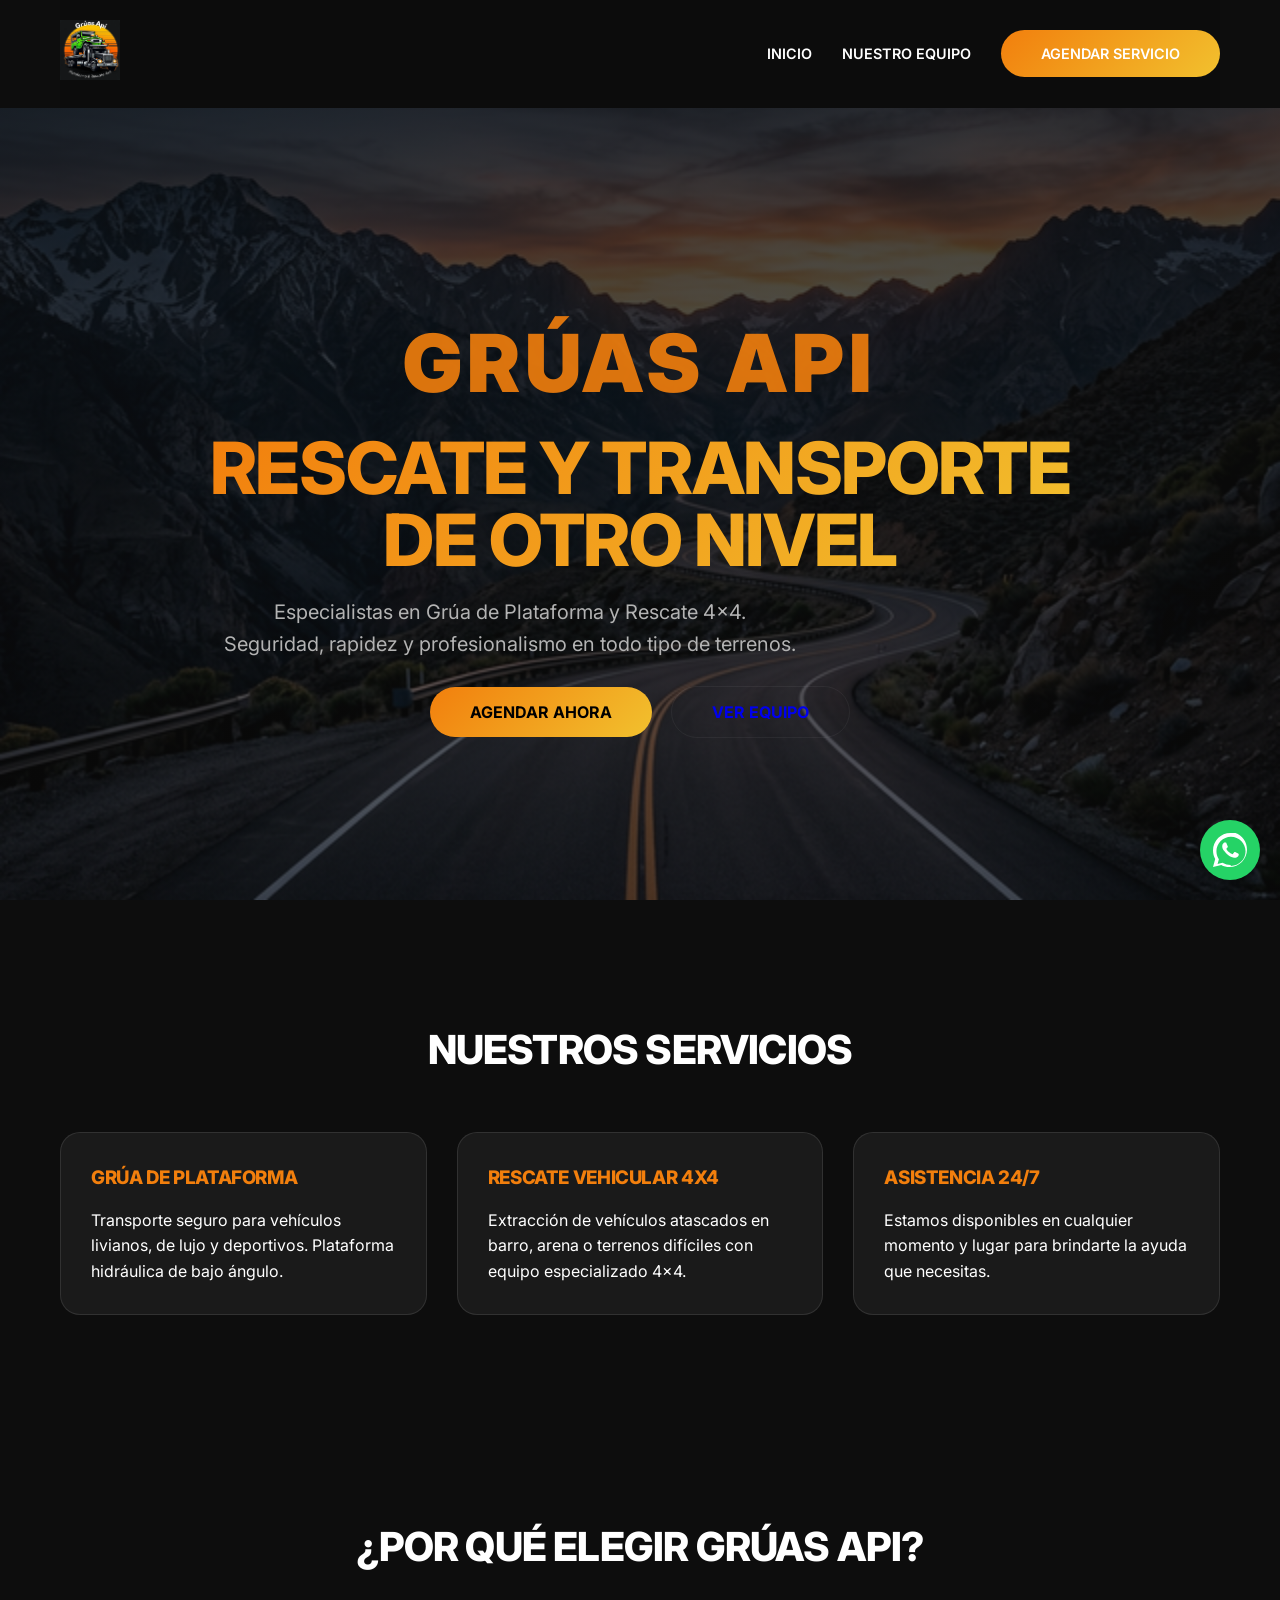
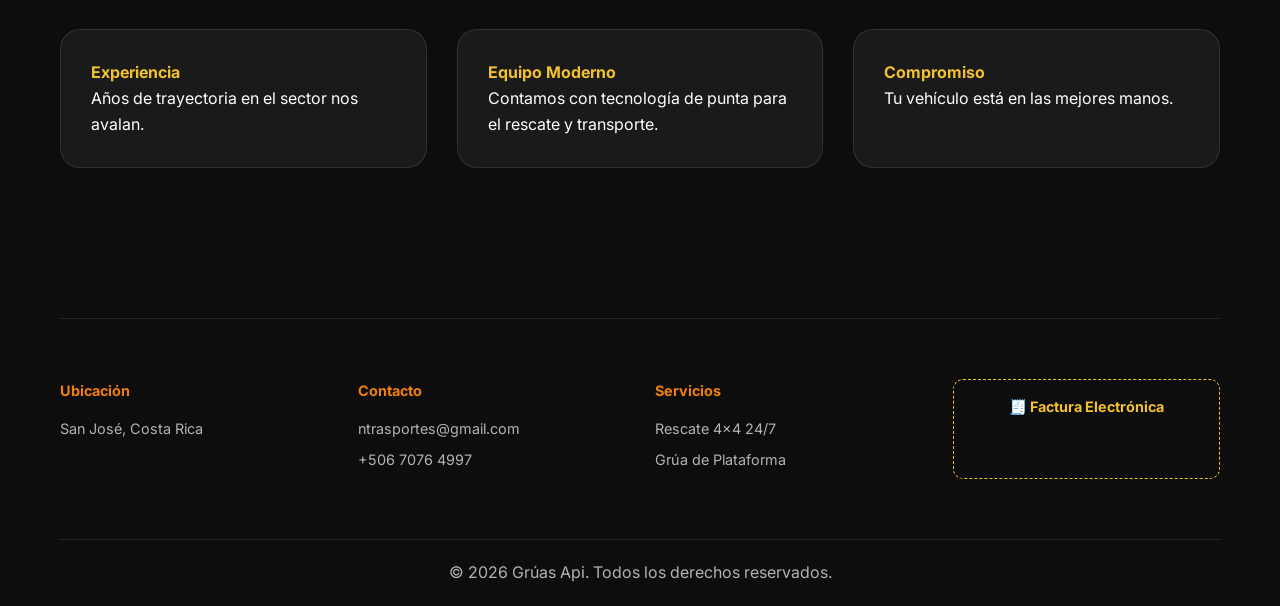
==== index.html @ 71ba909e "Initial commit" ====
<!doctype html>
<html lang="es">
  <head>
    <meta charset="UTF-8" />
    <meta name="viewport" content="width=device-width, initial-scale=1.0" />
    <title>Grúas Api | Rescate 4x4 y Remolque de Plataforma</title>
    <link rel="stylesheet" href="style.css" />
    <link
      href="https://fonts.googleapis.com/css2?family=Inter:wght@400;600;800&display=swap"
      rel="stylesheet"
    />
  </head>
  <body>
    <header>
      <div class="container">
        <nav>
          <div class="logo">
            <img src="Imagenes. API Grúas/Grúas Api.png" alt="Grúas Api Logo" />
          </div>
          <ul class="nav-links">
            <li><a href="index.html">Inicio</a></li>
            <li><a href="equipo.html">Nuestro Equipo</a></li>
            <li>
              <a href="agendar.html" class="btn btn-primary"
                >Agendar Servicio</a
              >
            </li>
          </ul>
        </nav>
      </div>
    </header>

    <main>
      <section class="hero">
        <div class="container">
          <h2 style="color: var(--accent-orange); font-size: 5rem; font-weight: 900; text-transform: uppercase; letter-spacing: 5px; margin-bottom: 5px; opacity: 0.9;">Grúas Api</h2>
          <h1 class="gradient-text">
            Rescate y Transporte <br />de Otro Nivel
          </h1>
          <p>
            Especialistas en Grúa de Plataforma y Rescate 4x4. <br />Seguridad,
            rapidez y profesionalismo en todo tipo de terrenos.
          </p>
          <div class="hero-btns">
            <a href="agendar.html" class="btn btn-primary">Agendar Ahora</a>
            <a
              href="equipo.html"
              class="btn"
              style="border: 1px solid var(--glass); margin-left: 15px"
              >Ver Equipo</a
            >
          </div>
        </div>
      </section>

      <section id="servicios">
        <div class="container">
          <h2 class="section-title">Nuestros Servicios</h2>
          <div class="grid">
            <div class="card">
              <h3>Grúa de Plataforma</h3>
              <p>
                Transporte seguro para vehículos livianos, de lujo y deportivos.
                Plataforma hidráulica de bajo ángulo.
              </p>
            </div>
            <div class="card">
              <h3>Rescate Vehicular 4x4</h3>
              <p>
                Extracción de vehículos atascados en barro, arena o terrenos
                difíciles con equipo especializado 4x4.
              </p>
            </div>
            <div class="card">
              <h3>Asistencia 24/7</h3>
              <p>
                Estamos disponibles en cualquier momento y lugar para brindarte
                la ayuda que necesitas.
              </p>
            </div>
          </div>
        </div>
      </section>

      <section id="porque-nosotros">
        <div class="container">
          <h2 class="section-title">¿Por qué elegir Grúas Api?</h2>
          <div class="grid">
            <div class="card">
              <h4 style="color: var(--accent-yellow)">Experiencia</h4>
              <p>Años de trayectoria en el sector nos avalan.</p>
            </div>
            <div class="card">
              <h4 style="color: var(--accent-yellow)">Equipo Moderno</h4>
              <p>
                Contamos con tecnología de punta para el rescate y transporte.
              </p>
            </div>
            <div class="card">
              <h4 style="color: var(--accent-yellow)">Compromiso</h4>
              <p>Tu vehículo está en las mejores manos.</p>
            </div>
          </div>
        </div>
      </section>
    </main>

    <footer>
      <div class="container">
        <div class="footer-contact">
          <div class="footer-info">
            <h4>Ubicación</h4>
            <p>San José, Costa Rica</p>
          </div>
          <div class="footer-info">
            <h4>Contacto</h4>
            <a href="mailto:ntrasportes@gmail.com">ntrasportes@gmail.com</a>
            <a href="https://wa.me/50670764997">+506 7076 4997</a>
          </div>
          <div class="footer-info">
            <h4>Servicios</h4>
            <p>Rescate 4x4 24/7</p>
            <p>Grúa de Plataforma</p>
          </div>
          <div class="footer-info" style="border: 1px dashed var(--accent-yellow); padding: 15px; border-radius: 10px; text-align: center;">
            <p style="color: var(--accent-yellow); font-weight: 700; margin: 0;">🧾 Factura Electrónica</p>
          </div>
        </div>
        <div style="text-align: center; color: var(--text-secondary); padding: 20px 0; border-top: 1px solid var(--glass-border);">
          <p>&copy; 2026 Grúas Api. Todos los derechos reservados.</p>
        </div>
      </div>
    </footer>

    <!-- Floating WhatsApp -->
    <a href="https://wa.me/50670764997" class="whatsapp-float" target="_blank">
      <svg viewBox="0 0 32 32" class="whatsapp-icon" fill="currentColor">
        <path d="M16 0c-8.837 0-16 7.163-16 16 0 2.825 0.733 5.476 2.016 7.787l-2.016 7.356 7.531-1.976c2.251 1.201 4.821 1.889 7.548 1.889 8.837 0 16-7.163 16-16s-7.163-16-16-16zM16 29.32c-2.483 0-4.819-0.655-6.837-1.802l-0.489-0.281-4.484 1.176 1.2-4.381-0.309-0.491c-1.231-1.956-1.944-4.275-1.944-6.757 0-7.345 5.975-13.32 13.32-13.32s13.32 5.975 13.32 13.32c0 7.345-5.975 13.32-13.32 13.32zM22.78 18.682c-0.371-0.185-2.193-1.082-2.535-1.206-0.341-0.124-0.59-0.185-0.838 0.185s-0.963 1.206-1.18 1.455c-0.217 0.248-0.434 0.279-0.806 0.093-0.371-0.185-1.569-0.579-2.986-1.844-1.103-0.983-1.847-2.198-2.063-2.57-0.217-0.372-0.023-0.572 0.162-0.756 0.167-0.165 0.371-0.434 0.557-0.651 0.186-0.217 0.248-0.372 0.372-0.62 0.124-0.248 0.062-0.465-0.031-0.651-0.093-0.185-0.838-2.016-1.149-2.768-0.302-0.732-0.611-0.633-0.838-0.645-0.217-0.011-0.465-0.013-0.713-0.013s-0.651 0.093-0.992 0.465c-0.341 0.372-1.302 1.272-1.302 3.102s1.334 3.6 1.519 3.849c0.185 0.248 2.625 4.009 6.357 5.613 0.888 0.382 1.581 0.61 2.122 0.781 0.891 0.283 1.703 0.243 2.345 0.147 0.715-0.107 2.193-0.898 2.503-1.767 0.311-0.868 0.311-1.612 0.217-1.767-0.093-0.155-0.341-0.248-0.713-0.434z"></path>
      </svg>
    </a>
  </body>
</html>
---- style.css ----
:root {
  --bg-color: #0d0d0d;
  --card-bg: #1a1a1a;
  --accent-orange: #f27f0d;
  --accent-yellow: #f2c12e;
  --text-primary: #ffffff;
  --text-secondary: #b3b3b3;
  --glass: rgba(255, 255, 255, 0.05);
  --glass-border: rgba(255, 255, 255, 0.1);
  --transition: all 0.3s ease;
}

* {
  margin: 0;
  padding: 0;
  box-sizing: border-box;
}

body {
  background-color: var(--bg-color);
  color: var(--text-primary);
  font-family:
    "Inter",
    -apple-system,
    sans-serif;
  line-height: 1.6;
  overflow-x: hidden;
}

/* Typography */
h1,
h2,
h3 {
  font-weight: 800;
  text-transform: uppercase;
  letter-spacing: -0.02em;
}

.gradient-text {
  background: linear-gradient(
    135deg,
    var(--accent-orange),
    var(--accent-yellow)
  );
  -webkit-background-clip: text;
  background-clip: text;
  -webkit-text-fill-color: transparent;
}

/* Layout */
.container {
  max-width: 1200px;
  margin: 0 auto;
  padding: 0 20px;
}

/* Navigation */
nav {
  display: flex;
  justify-content: space-between;
  align-items: center;
  padding: 20px 0;
  position: sticky;
  top: 0;
  z-index: 100;
  background: rgba(13, 13, 13, 0.8);
  backdrop-filter: blur(10px);
}

.logo img {
  height: 60px;
}

.nav-links {
  display: flex;
  gap: 30px;
  list-style: none;
}

.nav-links a {
  color: var(--text-primary);
  text-decoration: none;
  font-weight: 600;
  font-size: 0.9rem;
  text-transform: uppercase;
  transition: var(--transition);
}

.nav-links a:hover {
  color: var(--accent-orange);
}

/* Hero Section */
.hero {
  height: 90vh;
  display: flex;
  flex-direction: column;
  justify-content: center;
  align-items: center;
  text-align: center;
  background: 
    linear-gradient(rgba(13, 13, 13, 0.8), rgba(13, 13, 13, 0.6)),
    url('assets/hero-bg.png');
  background-size: cover;
  background-position: center;
  background-attachment: fixed;
}

.hero h1 {
  font-size: 4.5rem;
  margin-bottom: 20px;
  line-height: 1;
}

.hero p {
  font-size: 1.25rem;
  color: var(--text-secondary);
  max-width: 600px;
  margin-bottom: 40px;
}

.btn {
  padding: 15px 40px;
  border-radius: 50px;
  font-weight: 700;
  text-transform: uppercase;
  text-decoration: none;
  transition: var(--transition);
  border: none;
  cursor: pointer;
}

.btn-primary {
  background: linear-gradient(
    135deg,
    var(--accent-orange),
    var(--accent-yellow)
  );
  color: #000;
}

.btn-primary:hover {
  transform: scale(1.05);
  box-shadow: 0 0 20px rgba(242, 127, 13, 0.4);
}

/* Sections */
section {
  padding: 100px 0;
}

.section-title {
  font-size: 2.5rem;
  margin-bottom: 50px;
  text-align: center;
}

/* Cards */
.grid {
  display: grid;
  grid-template-columns: repeat(auto-fit, minmax(300px, 1fr));
  gap: 30px;
}

.card {
  background: var(--card-bg);
  border: 1px solid var(--glass-border);
  border-radius: 20px;
  padding: 30px;
  transition: var(--transition);
}

.card:hover {
  border-color: var(--accent-orange);
  transform: translateY(-10px);
}

.card h3 {
  margin-bottom: 15px;
  color: var(--accent-orange);
}

/* Forms */
.form-container {
  max-width: 600px;
  margin: 0 auto;
  background: var(--card-bg);
  padding: 40px;
  border-radius: 20px;
  border: 1px solid var(--glass-border);
}

.form-group {
  margin-bottom: 20px;
}

.form-group label {
  display: block;
  margin-bottom: 8px;
  color: var(--text-secondary);
}

input,
select {
  width: 100%;
  padding: 15px;
  background: var(--bg-color);
  border: 1px solid var(--glass-border);
  border-radius: 10px;
  color: #fff;
  font-family: inherit;
}

input:focus,
select:focus {
  outline: none;
  border-color: var(--accent-orange);
}

/* Responsive */
@media (max-width: 768px) {
  .hero h1 {
    font-size: 2.5rem;
  }
  .nav-links {
    display: none;
  }
}

/* Floating WhatsApp Button */
.whatsapp-float {
  position: fixed;
  bottom: 20px;
  right: 20px;
  background-color: #25d366;
  color: #fff;
  width: 60px;
  height: 60px;
  border-radius: 50%;
  display: flex;
  justify-content: center;
  align-items: center;
  font-size: 30px;
  box-shadow: 0 4px 10px rgba(0, 0, 0, 0.3);
  z-index: 1000;
  text-decoration: none;
  transition: transform 0.3s ease;
}

.whatsapp-float:hover {
  transform: scale(1.1);
}

.whatsapp-icon {
  width: 35px;
  height: 35px;
}

/* Enhanced Footer */
.footer-contact {
  display: grid;
  grid-template-columns: repeat(auto-fit, minmax(200px, 1fr));
  gap: 30px;
  padding: 60px 0;
  border-top: 1px solid var(--glass-border);
  margin-top: 50px;
}

.footer-info h4 {
  color: var(--accent-orange);
  margin-bottom: 15px;
  font-size: 0.9rem;
}

.footer-info p, .footer-info a {
  color: var(--text-secondary);
  text-decoration: none;
  font-size: 0.9rem;
  margin-bottom: 8px;
  display: block;
}

.footer-info a:hover {
  color: var(--accent-orange);
}
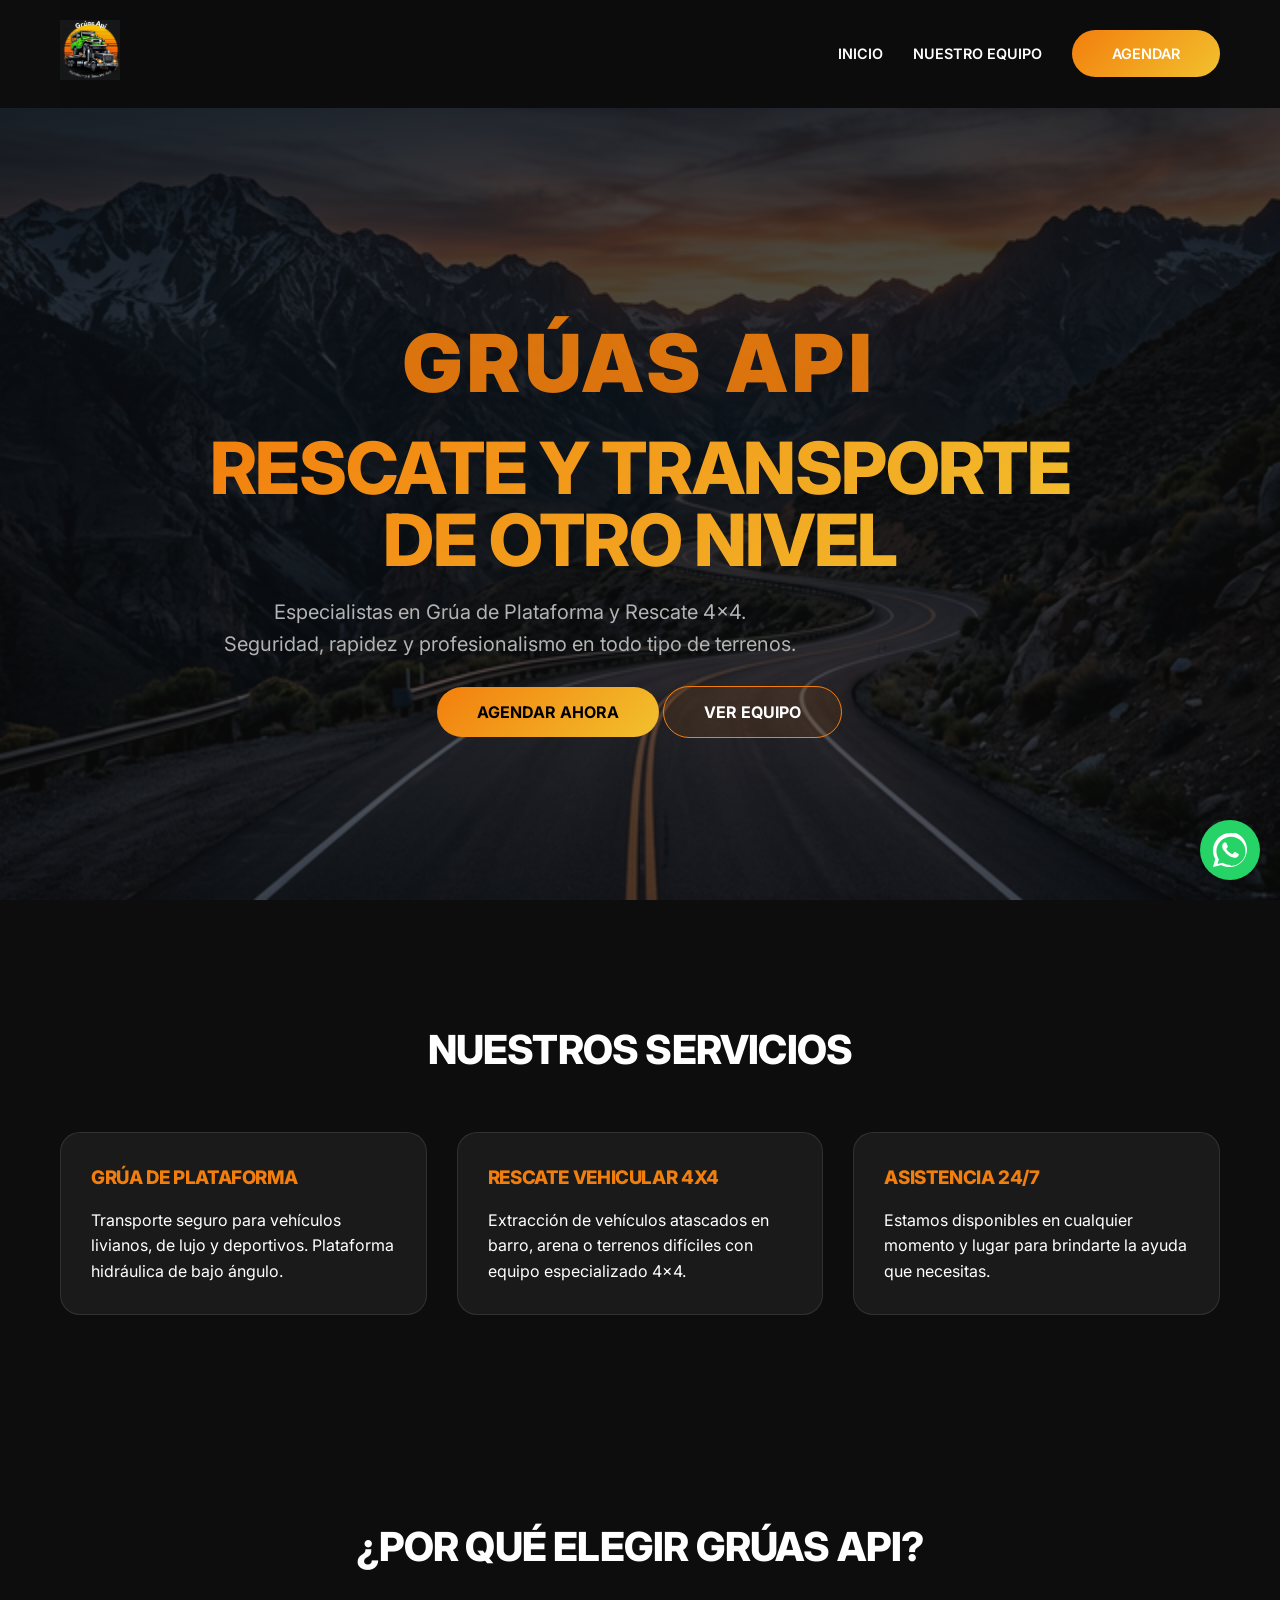
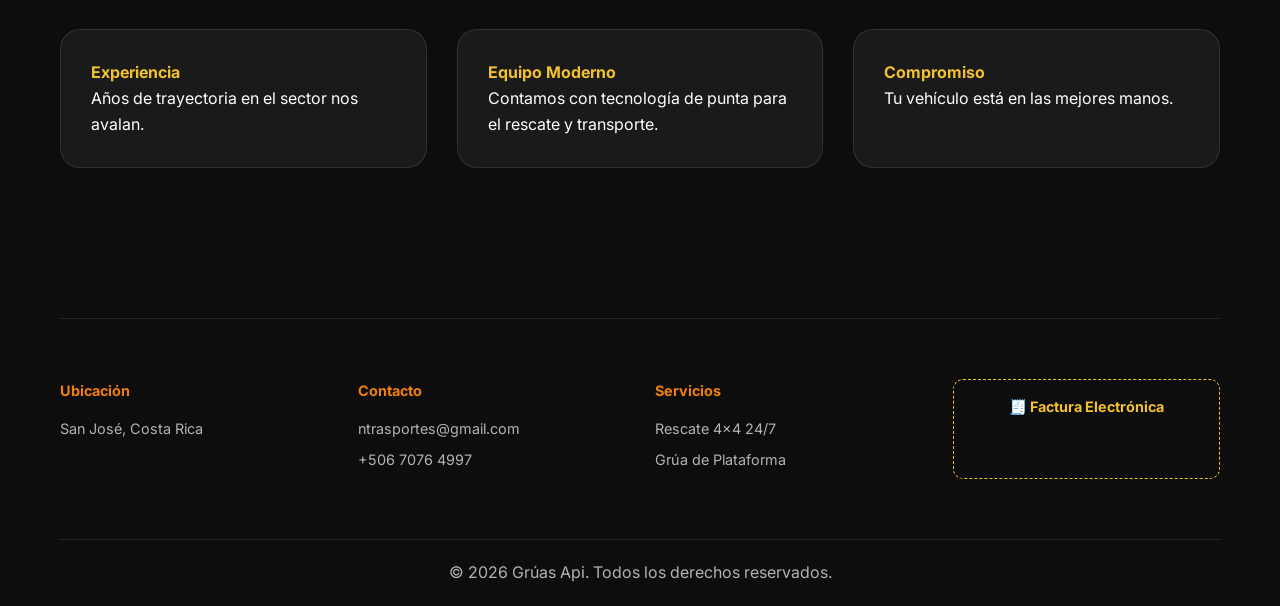
==== commit 3a1ba910: "Mejoras de navegación móvil y botones profesionales" ====
--- a/index.html
+++ b/index.html
@@ -17,15 +17,18 @@
           <div class="logo">
             <img src="Imagenes. API Grúas/Grúas Api.png" alt="Grúas Api Logo" />
           </div>
-          <ul class="nav-links">
+          <ul class="nav-links" id="navLinks">
             <li><a href="index.html">Inicio</a></li>
             <li><a href="equipo.html">Nuestro Equipo</a></li>
             <li>
               <a href="agendar.html" class="btn btn-primary"
-                >Agendar Servicio</a
+                >Agendar</a
               >
             </li>
           </ul>
+          <div class="menu-toggle" id="menuToggle">
+            &#9776;
+          </div>
         </nav>
       </div>
     </header>
@@ -45,8 +48,7 @@
             <a href="agendar.html" class="btn btn-primary">Agendar Ahora</a>
             <a
               href="equipo.html"
-              class="btn"
-              style="border: 1px solid var(--glass); margin-left: 15px"
+              class="btn btn-secondary"
               >Ver Equipo</a
             >
           </div>
@@ -138,5 +140,6 @@
         <path d="M16 0c-8.837 0-16 7.163-16 16 0 2.825 0.733 5.476 2.016 7.787l-2.016 7.356 7.531-1.976c2.251 1.201 4.821 1.889 7.548 1.889 8.837 0 16-7.163 16-16s-7.163-16-16-16zM16 29.32c-2.483 0-4.819-0.655-6.837-1.802l-0.489-0.281-4.484 1.176 1.2-4.381-0.309-0.491c-1.231-1.956-1.944-4.275-1.944-6.757 0-7.345 5.975-13.32 13.32-13.32s13.32 5.975 13.32 13.32c0 7.345-5.975 13.32-13.32 13.32zM22.78 18.682c-0.371-0.185-2.193-1.082-2.535-1.206-0.341-0.124-0.59-0.185-0.838 0.185s-0.963 1.206-1.18 1.455c-0.217 0.248-0.434 0.279-0.806 0.093-0.371-0.185-1.569-0.579-2.986-1.844-1.103-0.983-1.847-2.198-2.063-2.57-0.217-0.372-0.023-0.572 0.162-0.756 0.167-0.165 0.371-0.434 0.557-0.651 0.186-0.217 0.248-0.372 0.372-0.62 0.124-0.248 0.062-0.465-0.031-0.651-0.093-0.185-0.838-2.016-1.149-2.768-0.302-0.732-0.611-0.633-0.838-0.645-0.217-0.011-0.465-0.013-0.713-0.013s-0.651 0.093-0.992 0.465c-0.341 0.372-1.302 1.272-1.302 3.102s1.334 3.6 1.519 3.849c0.185 0.248 2.625 4.009 6.357 5.613 0.888 0.382 1.581 0.61 2.122 0.781 0.891 0.283 1.703 0.243 2.345 0.147 0.715-0.107 2.193-0.898 2.503-1.767 0.311-0.868 0.311-1.612 0.217-1.767-0.093-0.155-0.341-0.248-0.713-0.434z"></path>
       </svg>
     </a>
+    <script src="script.js"></script>
   </body>
 </html>
--- a/style.css
+++ b/style.css
@@ -219,12 +219,92 @@
 
 /* Responsive */
 @media (max-width: 768px) {
+  .menu-toggle {
+    display: block;
+    cursor: pointer;
+    font-size: 1.5rem;
+    color: var(--text-primary);
+    z-index: 101;
+  }
+
+  .nav-links {
+    position: fixed;
+    top: 0;
+    right: -100%;
+    height: 100vh;
+    width: 70%;
+    background: var(--card-bg);
+    flex-direction: column;
+    justify-content: center;
+    align-items: center;
+    transition: 0.4s ease;
+    box-shadow: -10px 0 30px rgba(0, 0, 0, 0.5);
+    z-index: 100;
+  }
+
+  .nav-links.active {
+    right: 0;
+  }
+
+  .nav-links li {
+    margin: 20px 0;
+  }
+
+  .nav-links a {
+    font-size: 1.2rem;
+  }
+
+  .nav-links .btn {
+    padding: 10px 30px;
+    width: auto;
+  }
+
   .hero h1 {
-    font-size: 2.5rem;
-  }
-  .nav-links {
-    display: none;
-  }
+    font-size: 2.8rem;
+  }
+
+  .hero h2 {
+    font-size: 3rem !important;
+  }
+
+  .hero p {
+    font-size: 1.1rem;
+    padding: 0 10px;
+  }
+
+  .hero-btns {
+    display: flex;
+    flex-direction: column;
+    gap: 15px;
+    width: 100%;
+    max-width: 300px;
+  }
+
+  .hero-btns .btn {
+    margin-left: 0 !important;
+    width: 100%;
+    padding: 18px 20px;
+  }
+
+  .section-title {
+    font-size: 2rem;
+  }
+}
+
+.menu-toggle {
+  display: none;
+}
+
+.btn-secondary {
+  border: 1px solid var(--accent-orange);
+  color: #fff;
+  background: rgba(242, 127, 13, 0.1);
+  backdrop-filter: blur(5px);
+}
+
+.btn-secondary:hover {
+  background: var(--accent-orange);
+  color: #000;
 }
 
 /* Floating WhatsApp Button */
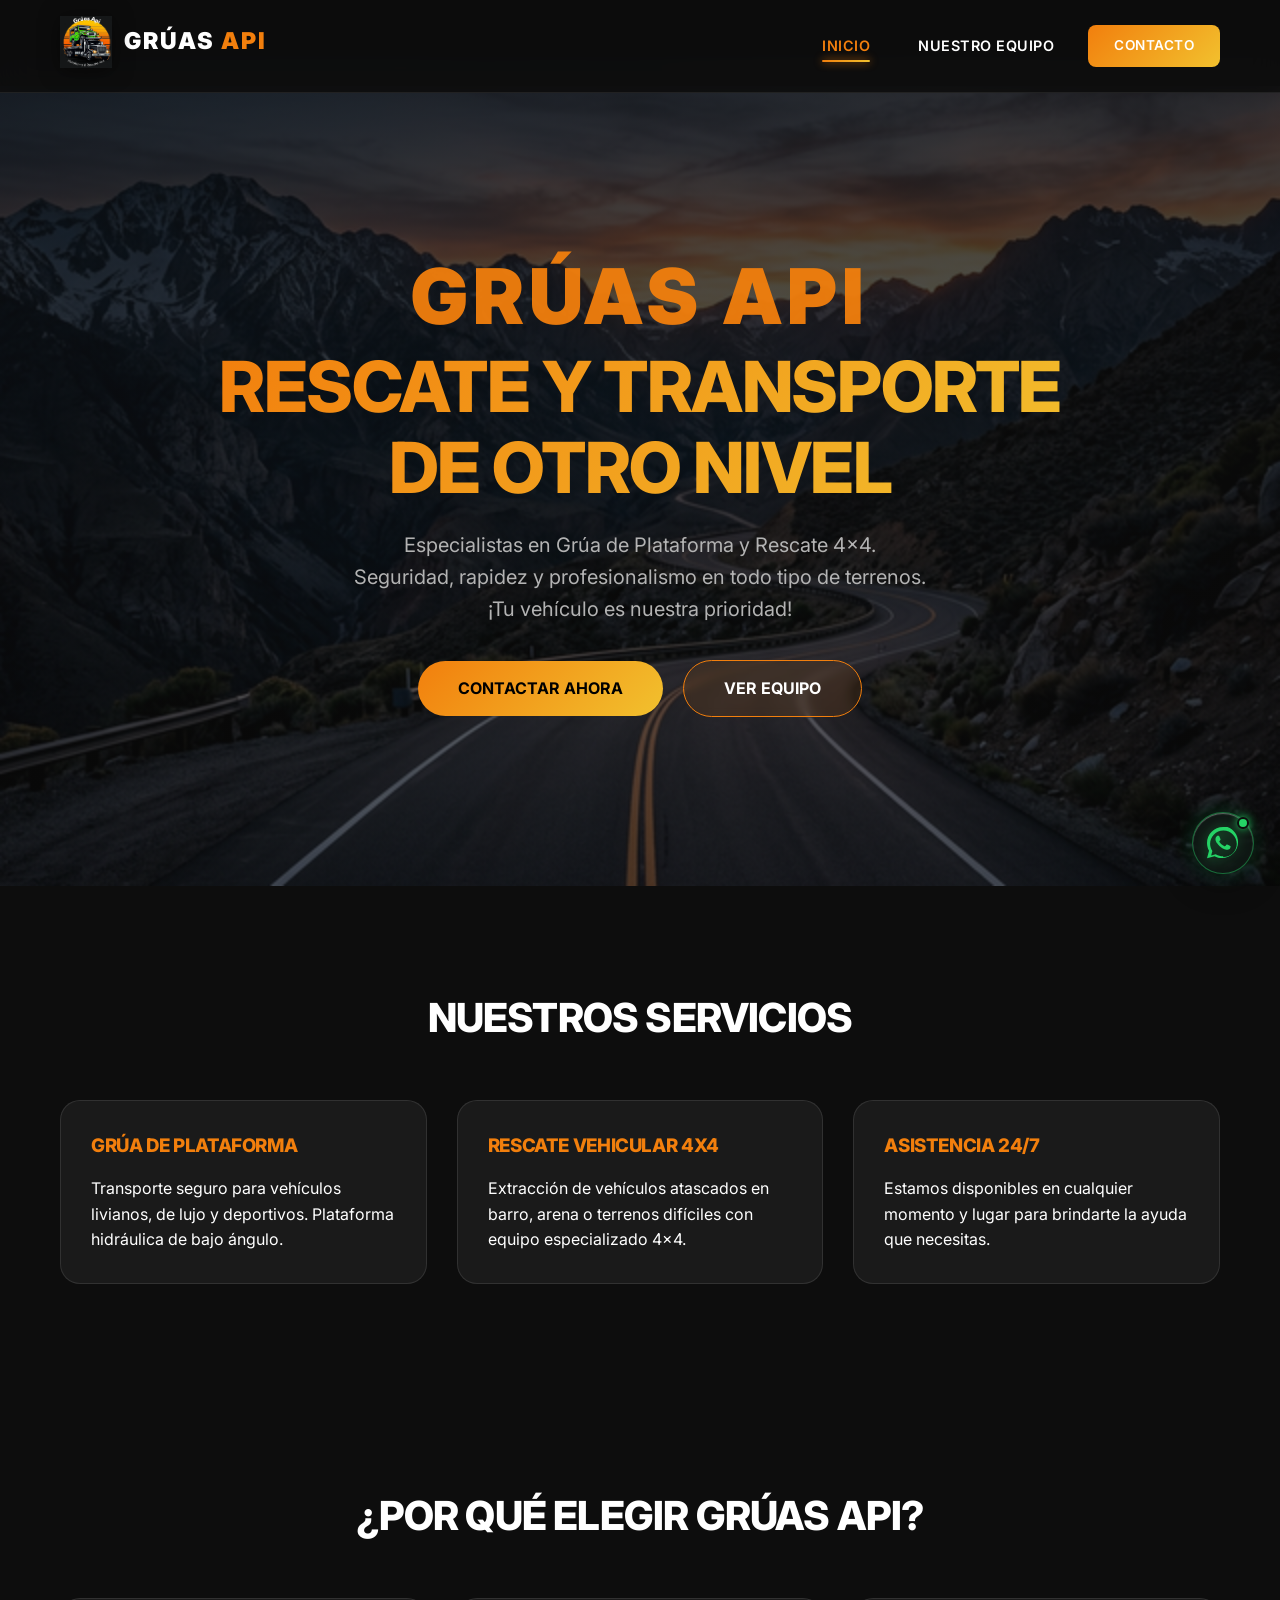
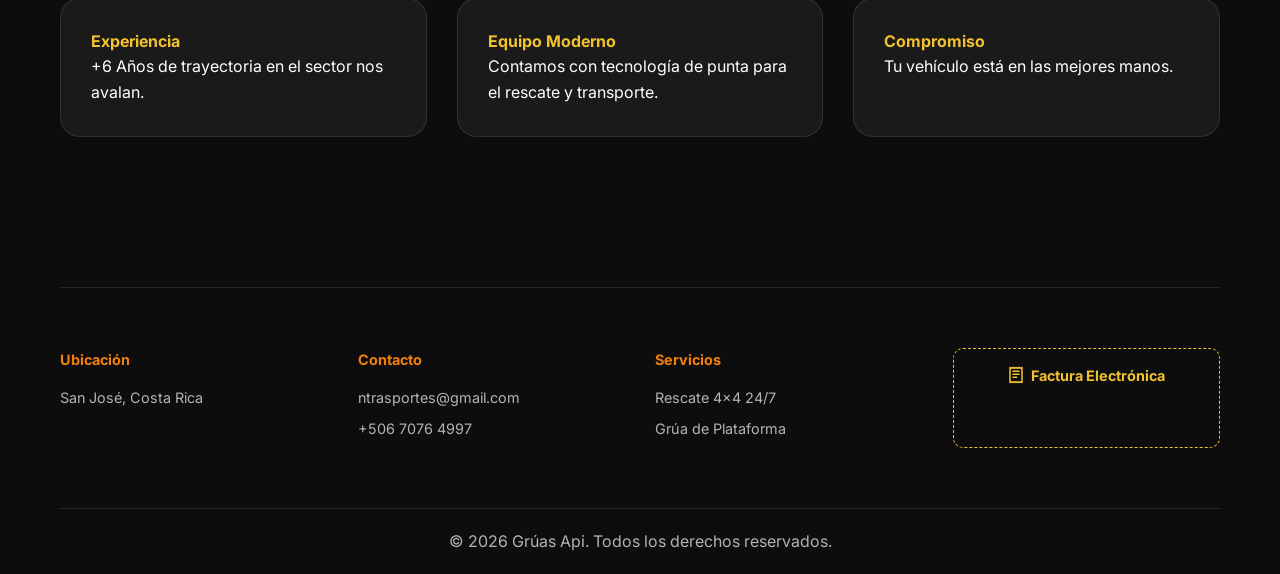
==== commit 3b209d9a: "feat: navbar fija al hacer scroll con branding Gruas Api, nuevo diseno de contacto directo, boton wh" ====
--- a/index.html
+++ b/index.html
@@ -1,145 +1,227 @@
 <!doctype html>
 <html lang="es">
-  <head>
-    <meta charset="UTF-8" />
-    <meta name="viewport" content="width=device-width, initial-scale=1.0" />
-    <title>Grúas Api | Rescate 4x4 y Remolque de Plataforma</title>
-    <link rel="stylesheet" href="style.css" />
-    <link
-      href="https://fonts.googleapis.com/css2?family=Inter:wght@400;600;800&display=swap"
-      rel="stylesheet"
-    />
-  </head>
-  <body>
-    <header>
+
+<head>
+  <meta charset="UTF-8" />
+  <meta name="viewport" content="width=device-width, initial-scale=1.0" />
+  <title>Grúas Api | Rescate 4x4 y Remolque de Plataforma</title>
+  
+  <!-- Icono (Favicon) -->
+  <link rel="icon" type="image/png" href="Imagenes. API Grúas/tow-truck.png" />
+  
+  <!-- Meta Etiquetas Optimadas para SEO -->
+  <meta name="description" content="Servicio de grúas 24/7 en San José, Costa Rica. Especialistas en rescate vehicular 4x4 y transporte en grúa de plataforma. Asistencia rápida y profesional." />
+  <meta name="keywords" content="Grúas Api, Rescate 4x4, Remolque de Plataforma, San José, Costa Rica, Grúa 24 horas, Remolque de carros, Asistencia vial Costa Rica, Factura electrónica" />
+  <meta name="author" content="Grúas Api" />
+  <meta name="robots" content="index, follow" />
+  <meta name="geo.region" content="CR-SJ" />
+  <meta name="geo.placename" content="San José, Costa Rica" />
+  <link rel="canonical" href="https://gruasapi.com/" />
+  
+  <!-- Open Graph / Facebook -->
+  <meta property="og:type" content="website" />
+  <meta property="og:title" content="Grúas Api | Rescate 4x4 y Remolque de Plataforma en Costa Rica" />
+  <meta property="og:description" content="Servicio de grúas 24/7 en Costa Rica. Rescate vehicular en cualquier terreno y grúa de plataforma de alta seguridad." />
+  <meta property="og:image" content="https://gruasapi.com/Imagenes. API Grúas/Grúas Api.png" />
+  <meta property="og:url" content="https://gruasapi.com/" />
+  <meta property="og:locale" content="es_CR" />
+  <meta property="og:site_name" content="Grúas Api" />
+  
+  <!-- Twitter -->
+  <meta property="twitter:card" content="summary_large_image" />
+  <meta property="twitter:title" content="Grúas Api | Rescate 4x4 y Remolque de Plataforma" />
+  <meta property="twitter:description" content="Servicio de grúas 24/7 en Costa Rica. Rescate vehicular en cualquier terreno y grúa de plataforma de alta seguridad." />
+  <meta property="twitter:image" content="Imagenes. API Grúas/Grúas Api.png" />
+
+  <!-- Color de tema para navegadores móviles -->
+  <meta name="theme-color" content="#f27f0d" />
+
+  <link rel="stylesheet" href="style.css?v=2.0" />
+  <link href="https://fonts.googleapis.com/css2?family=Inter:wght@400;600;800&display=swap" rel="stylesheet" />
+
+  <!-- Schema JSON-LD: Negocio Local (clave para Google en Costa Rica) -->
+  <script type="application/ld+json">
+  {
+    "@context": "https://schema.org",
+    "@type": "AutoRepair",
+    "name": "Grúas Api",
+    "description": "Servicio profesional de grúas 24/7 en Costa Rica. Especialistas en rescate vehicular 4x4 y grúa de plataforma hidráulica.",
+    "url": "https://gruasapi.com",
+    "telephone": "+50670764997",
+    "email": "ntrasportes@gmail.com",
+    "image": "https://gruasapi.com/Imagenes. API Grúas/Grúas Api.png",
+    "address": {
+      "@type": "PostalAddress",
+      "addressLocality": "San José",
+      "addressCountry": "CR"
+    },
+    "geo": {
+      "@type": "GeoCoordinates",
+      "latitude": "9.9281",
+      "longitude": "-84.0907"
+    },
+    "openingHoursSpecification": {
+      "@type": "OpeningHoursSpecification",
+      "dayOfWeek": ["Monday","Tuesday","Wednesday","Thursday","Friday","Saturday","Sunday"],
+      "opens": "00:00",
+      "closes": "23:59"
+    },
+    "priceRange": "$$",
+    "areaServed": {
+      "@type": "Country",
+      "name": "Costa Rica"
+    },
+    "serviceType": ["Grúa de plataforma", "Rescate 4x4", "Asistencia vial 24/7"]
+  }
+  </script>
+</head>
+
+<body>
+  <header>
+    <div class="container">
+      <nav>
+        <div class="logo">
+          <a href="index.html" class="logo-link">
+            <img src="Imagenes. API Grúas/Grúas Api.png" alt="Grúas Api Logo" />
+            <span class="logo-text">Grúas <span class="logo-highlight">Api</span></span>
+          </a>
+        </div>
+        <ul class="nav-links" id="navLinks">
+          <li><a href="index.html" class="active">Inicio</a></li>
+          <li><a href="equipo.html">Nuestro Equipo</a></li>
+          <li>
+            <a href="agendar.html" class="btn btn-primary">Contacto</a>
+          </li>
+        </ul>
+        <button class="menu-toggle" id="menuToggle" aria-label="Abrir menú" aria-expanded="false">
+          <span></span>
+          <span></span>
+          <span></span>
+        </button>
+      </nav>
+    </div>
+  </header>
+
+  <main>
+    <section class="hero">
       <div class="container">
-        <nav>
-          <div class="logo">
-            <img src="Imagenes. API Grúas/Grúas Api.png" alt="Grúas Api Logo" />
-          </div>
-          <ul class="nav-links" id="navLinks">
-            <li><a href="index.html">Inicio</a></li>
-            <li><a href="equipo.html">Nuestro Equipo</a></li>
-            <li>
-              <a href="agendar.html" class="btn btn-primary"
-                >Agendar</a
-              >
-            </li>
-          </ul>
-          <div class="menu-toggle" id="menuToggle">
-            &#9776;
-          </div>
-        </nav>
-      </div>
-    </header>
-
-    <main>
-      <section class="hero">
-        <div class="container">
-          <h2 style="color: var(--accent-orange); font-size: 5rem; font-weight: 900; text-transform: uppercase; letter-spacing: 5px; margin-bottom: 5px; opacity: 0.9;">Grúas Api</h2>
-          <h1 class="gradient-text">
-            Rescate y Transporte <br />de Otro Nivel
-          </h1>
-          <p>
-            Especialistas en Grúa de Plataforma y Rescate 4x4. <br />Seguridad,
-            rapidez y profesionalismo en todo tipo de terrenos.
+        <h2 class="hero-subtitle">Grúas Api</h2>
+        <h1 class="gradient-text">
+          Rescate y Transporte <br />de Otro Nivel
+        </h1>
+        <p>
+          Especialistas en Grúa de Plataforma y Rescate 4x4. <br />Seguridad,
+          rapidez y profesionalismo en todo tipo de terrenos. <br>
+          ¡Tu vehículo es nuestra prioridad!
+        </p>
+        <div class="hero-btns">
+          <a href="agendar.html" class="btn btn-primary">Contactar Ahora</a>
+          <a href="equipo.html" class="btn btn-secondary">Ver Equipo</a>
+        </div>
+      </div>
+    </section>
+
+    <section id="servicios">
+      <div class="container">
+        <h2 class="section-title">Nuestros Servicios</h2>
+        <div class="grid">
+          <div class="card">
+            <h3>Grúa de Plataforma</h3>
+            <p>
+              Transporte seguro para vehículos livianos, de lujo y deportivos.
+              Plataforma hidráulica de bajo ángulo.
+            </p>
+          </div>
+          <div class="card">
+            <h3>Rescate Vehicular 4x4</h3>
+            <p>
+              Extracción de vehículos atascados en barro, arena o terrenos
+              difíciles con equipo especializado 4x4.
+            </p>
+          </div>
+          <div class="card">
+            <h3>Asistencia 24/7</h3>
+            <p>
+              Estamos disponibles en cualquier momento y lugar para brindarte
+              la ayuda que necesitas.
+            </p>
+          </div>
+        </div>
+      </div>
+    </section>
+
+    <section id="porque-nosotros">
+      <div class="container">
+        <h2 class="section-title">¿Por qué elegir Grúas Api?</h2>
+        <div class="grid">
+          <div class="card">
+            <h4 style="color: var(--accent-yellow)">Experiencia</h4>
+            <p>+6 Años de trayectoria en el sector nos avalan.</p>
+          </div>
+          <div class="card">
+            <h4 style="color: var(--accent-yellow)">Equipo Moderno</h4>
+            <p>
+              Contamos con tecnología de punta para el rescate y transporte.
+            </p>
+          </div>
+          <div class="card">
+            <h4 style="color: var(--accent-yellow)">Compromiso</h4>
+            <p>Tu vehículo está en las mejores manos.</p>
+          </div>
+        </div>
+      </div>
+    </section>
+  </main>
+
+  <footer>
+    <div class="container">
+      <div class="footer-contact">
+        <div class="footer-info">
+          <h4>Ubicación</h4>
+          <p>San José, Costa Rica</p>
+        </div>
+        <div class="footer-info">
+          <h4>Contacto</h4>
+          <a href="mailto:ntrasportes@gmail.com">ntrasportes@gmail.com</a>
+          <a href="https://wa.me/50670764997">+506 7076 4997</a>
+        </div>
+        <div class="footer-info">
+          <h4>Servicios</h4>
+          <p>Rescate 4x4 24/7</p>
+          <p>Grúa de Plataforma</p>
+        </div>
+        <div class="footer-info"
+          style="border: 1px dashed var(--accent-yellow); padding: 15px; border-radius: 10px; text-align: center;">
+          <p style="color: var(--accent-yellow); font-weight: 700; margin: 0; display: inline-flex; align-items: center; justify-content: center; gap: 6px;">
+            <svg viewBox="0 0 24 24" width="18" height="18" fill="none" stroke="currentColor" stroke-width="2" stroke-linecap="round" stroke-linejoin="round">
+              <path d="M4 2v20l2-1 2 1 2-1 2 1 2-1 2 1 2-1 2 1V2l-2 1-2-1-2 1-2-1-2 1-2-1-2 1Z"/>
+              <path d="M8 7h8"/>
+              <path d="M8 11h8"/>
+              <path d="M8 15h5"/>
+            </svg>
+            Factura Electrónica
           </p>
-          <div class="hero-btns">
-            <a href="agendar.html" class="btn btn-primary">Agendar Ahora</a>
-            <a
-              href="equipo.html"
-              class="btn btn-secondary"
-              >Ver Equipo</a
-            >
-          </div>
-        </div>
-      </section>
-
-      <section id="servicios">
-        <div class="container">
-          <h2 class="section-title">Nuestros Servicios</h2>
-          <div class="grid">
-            <div class="card">
-              <h3>Grúa de Plataforma</h3>
-              <p>
-                Transporte seguro para vehículos livianos, de lujo y deportivos.
-                Plataforma hidráulica de bajo ángulo.
-              </p>
-            </div>
-            <div class="card">
-              <h3>Rescate Vehicular 4x4</h3>
-              <p>
-                Extracción de vehículos atascados en barro, arena o terrenos
-                difíciles con equipo especializado 4x4.
-              </p>
-            </div>
-            <div class="card">
-              <h3>Asistencia 24/7</h3>
-              <p>
-                Estamos disponibles en cualquier momento y lugar para brindarte
-                la ayuda que necesitas.
-              </p>
-            </div>
-          </div>
-        </div>
-      </section>
-
-      <section id="porque-nosotros">
-        <div class="container">
-          <h2 class="section-title">¿Por qué elegir Grúas Api?</h2>
-          <div class="grid">
-            <div class="card">
-              <h4 style="color: var(--accent-yellow)">Experiencia</h4>
-              <p>Años de trayectoria en el sector nos avalan.</p>
-            </div>
-            <div class="card">
-              <h4 style="color: var(--accent-yellow)">Equipo Moderno</h4>
-              <p>
-                Contamos con tecnología de punta para el rescate y transporte.
-              </p>
-            </div>
-            <div class="card">
-              <h4 style="color: var(--accent-yellow)">Compromiso</h4>
-              <p>Tu vehículo está en las mejores manos.</p>
-            </div>
-          </div>
-        </div>
-      </section>
-    </main>
-
-    <footer>
-      <div class="container">
-        <div class="footer-contact">
-          <div class="footer-info">
-            <h4>Ubicación</h4>
-            <p>San José, Costa Rica</p>
-          </div>
-          <div class="footer-info">
-            <h4>Contacto</h4>
-            <a href="mailto:ntrasportes@gmail.com">ntrasportes@gmail.com</a>
-            <a href="https://wa.me/50670764997">+506 7076 4997</a>
-          </div>
-          <div class="footer-info">
-            <h4>Servicios</h4>
-            <p>Rescate 4x4 24/7</p>
-            <p>Grúa de Plataforma</p>
-          </div>
-          <div class="footer-info" style="border: 1px dashed var(--accent-yellow); padding: 15px; border-radius: 10px; text-align: center;">
-            <p style="color: var(--accent-yellow); font-weight: 700; margin: 0;">🧾 Factura Electrónica</p>
-          </div>
-        </div>
-        <div style="text-align: center; color: var(--text-secondary); padding: 20px 0; border-top: 1px solid var(--glass-border);">
-          <p>&copy; 2026 Grúas Api. Todos los derechos reservados.</p>
-        </div>
-      </div>
-    </footer>
-
-    <!-- Floating WhatsApp -->
-    <a href="https://wa.me/50670764997" class="whatsapp-float" target="_blank">
-      <svg viewBox="0 0 32 32" class="whatsapp-icon" fill="currentColor">
-        <path d="M16 0c-8.837 0-16 7.163-16 16 0 2.825 0.733 5.476 2.016 7.787l-2.016 7.356 7.531-1.976c2.251 1.201 4.821 1.889 7.548 1.889 8.837 0 16-7.163 16-16s-7.163-16-16-16zM16 29.32c-2.483 0-4.819-0.655-6.837-1.802l-0.489-0.281-4.484 1.176 1.2-4.381-0.309-0.491c-1.231-1.956-1.944-4.275-1.944-6.757 0-7.345 5.975-13.32 13.32-13.32s13.32 5.975 13.32 13.32c0 7.345-5.975 13.32-13.32 13.32zM22.78 18.682c-0.371-0.185-2.193-1.082-2.535-1.206-0.341-0.124-0.59-0.185-0.838 0.185s-0.963 1.206-1.18 1.455c-0.217 0.248-0.434 0.279-0.806 0.093-0.371-0.185-1.569-0.579-2.986-1.844-1.103-0.983-1.847-2.198-2.063-2.57-0.217-0.372-0.023-0.572 0.162-0.756 0.167-0.165 0.371-0.434 0.557-0.651 0.186-0.217 0.248-0.372 0.372-0.62 0.124-0.248 0.062-0.465-0.031-0.651-0.093-0.185-0.838-2.016-1.149-2.768-0.302-0.732-0.611-0.633-0.838-0.645-0.217-0.011-0.465-0.013-0.713-0.013s-0.651 0.093-0.992 0.465c-0.341 0.372-1.302 1.272-1.302 3.102s1.334 3.6 1.519 3.849c0.185 0.248 2.625 4.009 6.357 5.613 0.888 0.382 1.581 0.61 2.122 0.781 0.891 0.283 1.703 0.243 2.345 0.147 0.715-0.107 2.193-0.898 2.503-1.767 0.311-0.868 0.311-1.612 0.217-1.767-0.093-0.155-0.341-0.248-0.713-0.434z"></path>
-      </svg>
-    </a>
-    <script src="script.js"></script>
-  </body>
-</html>
+        </div>
+      </div>
+      <div
+        style="text-align: center; color: var(--text-secondary); padding: 20px 0; border-top: 1px solid var(--glass-border);">
+        <p>&copy; 2026 Grúas Api. Todos los derechos reservados.</p>
+      </div>
+    </div>
+  </footer>
+
+  <!-- Floating WhatsApp -->
+  <a href="https://wa.me/50670764997" class="whatsapp-float" target="_blank" rel="noopener noreferrer" aria-label="Escríbenos por WhatsApp 24/7">
+    <span class="whatsapp-pulse"></span>
+    <span class="whatsapp-badge"></span>
+    <svg viewBox="0 0 32 32" class="whatsapp-icon" fill="currentColor">
+      <path
+        d="M16 0c-8.837 0-16 7.163-16 16 0 2.825 0.733 5.476 2.016 7.787l-2.016 7.356 7.531-1.976c2.251 1.201 4.821 1.889 7.548 1.889 8.837 0 16-7.163 16-16s-7.163-16-16-16zM16 29.32c-2.483 0-4.819-0.655-6.837-1.802l-0.489-0.281-4.484 1.176 1.2-4.381-0.309-0.491c-1.231-1.956-1.944-4.275-1.944-6.757 0-7.345 5.975-13.32 13.32-13.32s13.32 5.975 13.32 13.32c0 7.345-5.975 13.32-13.32 13.32zM22.78 18.682c-0.371-0.185-2.193-1.082-2.535-1.206-0.341-0.124-0.59-0.185-0.838 0.185s-0.963 1.206-1.18 1.455c-0.217 0.248-0.434 0.279-0.806 0.093-0.371-0.185-1.569-0.579-2.986-1.844-1.103-0.983-1.847-2.198-2.063-2.57-0.217-0.372-0.023-0.572 0.162-0.756 0.167-0.165 0.371-0.434 0.557-0.651 0.186-0.217 0.248-0.372 0.372-0.62 0.124-0.248 0.062-0.465-0.031-0.651-0.093-0.185-0.838-2.016-1.149-2.768-0.302-0.732-0.611-0.633-0.838-0.645-0.217-0.011-0.465-0.013-0.713-0.013s-0.651 0.093-0.992 0.465c-0.341 0.372-1.302 1.272-1.302 3.102s1.334 3.6 1.519 3.849c0.185 0.248 2.625 4.009 6.357 5.613 0.888 0.382 1.581 0.61 2.122 0.781 0.891 0.283 1.703 0.243 2.345 0.147 0.715-0.107 2.193-0.898 2.503-1.767 0.311-0.868 0.311-1.612 0.217-1.767-0.093-0.155-0.341-0.248-0.713-0.434z">
+      </path>
+    </svg>
+    <span class="whatsapp-tooltip">¿Emergencia? Escríbenos 24/7</span>
+  </a>
+  <script src="script.js?v=2.0"></script>
+</body>
+
+</html>
--- a/style.css
+++ b/style.css
@@ -16,6 +16,12 @@
   box-sizing: border-box;
 }
 
+html, body {
+  overflow-x: hidden;
+  max-width: 100%;
+  width: 100%;
+}
+
 body {
   background-color: var(--bg-color);
   color: var(--text-primary);
@@ -24,7 +30,6 @@
     -apple-system,
     sans-serif;
   line-height: 1.6;
-  overflow-x: hidden;
 }
 
 /* Typography */
@@ -54,50 +59,142 @@
   padding: 0 20px;
 }
 
-/* Navigation */
+/* Header & Navigation */
+header {
+  position: fixed !important;
+  top: 0 !important;
+  left: 0 !important;
+  width: 100% !important;
+  z-index: 10000 !important;
+  background: rgba(13, 13, 13, 0.85);
+  backdrop-filter: blur(16px);
+  -webkit-backdrop-filter: blur(16px);
+  border-bottom: 1px solid rgba(255, 255, 255, 0.08);
+  transition: all 0.35s cubic-bezier(0.16, 1, 0.3, 1);
+}
+
+body {
+  padding-top: 86px;
+}
+
+header.scrolled {
+  background: rgba(10, 10, 10, 0.95);
+  backdrop-filter: blur(20px);
+  -webkit-backdrop-filter: blur(20px);
+  border-bottom: 1px solid rgba(242, 127, 13, 0.35);
+  box-shadow: 0 10px 30px rgba(0, 0, 0, 0.8);
+}
+
 nav {
   display: flex;
   justify-content: space-between;
   align-items: center;
-  padding: 20px 0;
-  position: sticky;
-  top: 0;
-  z-index: 100;
-  background: rgba(13, 13, 13, 0.8);
-  backdrop-filter: blur(10px);
+  padding: 16px 0;
+  transition: padding 0.35s cubic-bezier(0.16, 1, 0.3, 1);
+}
+
+header.scrolled nav {
+  padding: 10px 0;
+}
+
+.logo-link {
+  display: inline-flex;
+  align-items: center;
+  gap: 12px;
+  text-decoration: none;
 }
 
 .logo img {
-  height: 60px;
+  height: 52px;
+  width: auto;
+  object-fit: contain;
+  transition: height 0.35s cubic-bezier(0.16, 1, 0.3, 1), transform 0.3s ease;
+  filter: drop-shadow(0 2px 10px rgba(0, 0, 0, 0.5));
+}
+
+.logo img:hover {
+  transform: scale(1.04);
+}
+
+.logo-text {
+  font-size: 1.45rem;
+  font-weight: 900;
+  color: #ffffff;
+  text-transform: uppercase;
+  letter-spacing: 2px;
+  white-space: nowrap;
+  font-family: inherit;
+  transition: font-size 0.35s ease;
+}
+
+.logo-highlight {
+  color: var(--accent-orange);
+}
+
+header.scrolled .logo img {
+  height: 44px;
+}
+
+header.scrolled .logo-text {
+  font-size: 1.3rem;
 }
 
 .nav-links {
   display: flex;
-  gap: 30px;
+  align-items: center;
+  gap: 20px;
   list-style: none;
 }
 
 .nav-links a {
+  position: relative;
   color: var(--text-primary);
   text-decoration: none;
   font-weight: 600;
   font-size: 0.9rem;
   text-transform: uppercase;
+  letter-spacing: 0.5px;
+  padding: 8px 14px;
+  border-radius: 8px;
   transition: var(--transition);
 }
 
 .nav-links a:hover {
   color: var(--accent-orange);
+  background: rgba(255, 255, 255, 0.05);
+}
+
+.nav-links a.active {
+  color: var(--accent-orange);
+}
+
+.nav-links a.active::after {
+  content: "";
+  position: absolute;
+  bottom: 0;
+  left: 14px;
+  right: 14px;
+  height: 2px;
+  background: linear-gradient(90deg, var(--accent-orange), var(--accent-yellow));
+  border-radius: 2px;
+  box-shadow: 0 0 8px var(--accent-orange);
+}
+
+.nav-links .btn {
+  padding: 10px 26px;
+  font-size: 0.85rem;
+  letter-spacing: 0.5px;
 }
 
 /* Hero Section */
 .hero {
-  height: 90vh;
+  min-height: calc(100vh - 100px);
   display: flex;
   flex-direction: column;
   justify-content: center;
   align-items: center;
   text-align: center;
+  padding: 60px 0;
   background: 
     linear-gradient(rgba(13, 13, 13, 0.8), rgba(13, 13, 13, 0.6)),
     url('assets/hero-bg.png');
@@ -106,20 +203,57 @@
   background-attachment: fixed;
 }
 
+.hero .container {
+  display: flex;
+  flex-direction: column;
+  align-items: center;
+  justify-content: center;
+  text-align: center;
+  width: 100%;
+}
+
+.hero-subtitle,
+.hero h2 {
+  color: var(--accent-orange);
+  font-size: clamp(2.5rem, 6vw, 4.8rem);
+  font-weight: 900;
+  text-transform: uppercase;
+  letter-spacing: 5px;
+  margin: 0 auto 8px auto;
+  opacity: 0.95;
+  text-align: center;
+  line-height: 1.1;
+}
+
 .hero h1 {
-  font-size: 4.5rem;
-  margin-bottom: 20px;
-  line-height: 1;
+  font-size: clamp(2.2rem, 5.5vw, 4.4rem);
+  margin: 0 auto 20px auto;
+  line-height: 1.15;
+  text-align: center;
 }
 
 .hero p {
-  font-size: 1.25rem;
+  font-size: clamp(1.05rem, 1.8vw, 1.25rem);
   color: var(--text-secondary);
-  max-width: 600px;
-  margin-bottom: 40px;
+  max-width: 650px;
+  margin: 0 auto 35px auto;
+  text-align: center;
+  line-height: 1.6;
+}
+
+.hero-btns {
+  display: flex;
+  justify-content: center;
+  align-items: center;
+  gap: 20px;
+  flex-wrap: wrap;
+  margin: 0 auto;
 }
 
 .btn {
+  display: inline-flex;
+  justify-content: center;
+  align-items: center;
   padding: 15px 40px;
   border-radius: 50px;
   font-weight: 700;
@@ -178,6 +312,281 @@
 .card h3 {
   margin-bottom: 15px;
   color: var(--accent-orange);
+}
+
+/* Contact Section & Cards */
+.contact-section {
+  padding-top: 50px;
+  padding-bottom: 80px;
+}
+
+.contact-header {
+  text-align: center;
+  max-width: 750px;
+  margin: 0 auto 50px auto;
+}
+
+.contact-pill-badge {
+  display: inline-block;
+  padding: 6px 18px;
+  border-radius: 50px;
+  background: rgba(242, 127, 13, 0.12);
+  border: 1px solid rgba(242, 127, 13, 0.35);
+  color: var(--accent-yellow);
+  font-size: 0.82rem;
+  font-weight: 700;
+  text-transform: uppercase;
+  letter-spacing: 1px;
+  margin-bottom: 18px;
+}
+
+.contact-subtitle {
+  color: var(--text-secondary);
+  font-size: 1.15rem;
+  line-height: 1.6;
+  margin-top: 15px;
+}
+
+.contact-grid {
+  display: grid;
+  grid-template-columns: repeat(auto-fit, minmax(340px, 1fr));
+  gap: 30px;
+  margin-bottom: 50px;
+}
+
+.contact-card {
+  background: rgba(26, 26, 26, 0.7);
+  backdrop-filter: blur(16px);
+  -webkit-backdrop-filter: blur(16px);
+  border: 1px solid var(--glass-border);
+  border-radius: 24px;
+  padding: 45px 35px;
+  display: flex;
+  flex-direction: column;
+  align-items: center;
+  text-align: center;
+  position: relative;
+  overflow: hidden;
+  transition: all 0.35s cubic-bezier(0.16, 1, 0.3, 1);
+  box-shadow: 0 10px 30px rgba(0, 0, 0, 0.3);
+}
+
+.contact-card::before {
+  content: "";
+  position: absolute;
+  top: 0;
+  left: 0;
+  right: 0;
+  height: 3px;
+  background: transparent;
+  transition: background 0.3s ease;
+}
+
+.contact-card:hover {
+  transform: translateY(-8px);
+  box-shadow: 0 20px 40px rgba(0, 0, 0, 0.5);
+}
+
+.contact-card-whatsapp:hover {
+  border-color: rgba(37, 211, 102, 0.5);
+}
+
+.contact-card-whatsapp::before {
+  background: linear-gradient(90deg, #25d366, #128c7e);
+}
+
+.contact-card-email:hover {
+  border-color: rgba(242, 127, 13, 0.5);
+}
+
+.contact-card-email::before {
+  background: linear-gradient(90deg, var(--accent-orange), var(--accent-yellow));
+}
+
+.contact-card-badge {
+  display: inline-flex;
+  align-items: center;
+  gap: 8px;
+  padding: 5px 14px;
+  border-radius: 20px;
+  font-size: 0.78rem;
+  font-weight: 700;
+  text-transform: uppercase;
+  letter-spacing: 0.5px;
+  margin-bottom: 22px;
+}
+
+.status-online {
+  background: rgba(37, 211, 102, 0.12);
+  border: 1px solid rgba(37, 211, 102, 0.35);
+  color: #25d366;
+}
+
+.status-dot {
+  width: 8px;
+  height: 8px;
+  background: #25d366;
+  border-radius: 50%;
+  box-shadow: 0 0 8px #25d366;
+}
+
+.email-badge {
+  background: rgba(242, 127, 13, 0.12);
+  border: 1px solid rgba(242, 127, 13, 0.35);
+  color: var(--accent-yellow);
+}
+
+.contact-icon-wrapper {
+  width: 72px !important;
+  height: 72px !important;
+  max-width: 72px !important;
+  max-height: 72px !important;
+  min-width: 72px !important;
+  min-height: 72px !important;
+  border-radius: 50%;
+  display: flex;
+  align-items: center;
+  justify-content: center;
+  margin-bottom: 22px;
+  flex-shrink: 0;
+  transition: transform 0.3s ease;
+}
+
+.contact-card:hover .contact-icon-wrapper {
+  transform: scale(1.1);
+}
+
+.whatsapp-glow {
+  background: rgba(37, 211, 102, 0.15);
+  border: 1px solid rgba(37, 211, 102, 0.4);
+  color: #25d366;
+  box-shadow: 0 0 25px rgba(37, 211, 102, 0.25);
+}
+
+.email-glow {
+  background: rgba(242, 127, 13, 0.15);
+  border: 1px solid rgba(242, 127, 13, 0.4);
+  color: var(--accent-orange);
+  box-shadow: 0 0 25px rgba(242, 127, 13, 0.25);
+}
+
+.contact-icon {
+  width: 38px !important;
+  height: 38px !important;
+  max-width: 38px !important;
+  max-height: 38px !important;
+  flex-shrink: 0;
+}
+
+.contact-card h2 {
+  font-size: 1.8rem;
+  margin-bottom: 12px;
+  letter-spacing: -0.01em;
+}
+
+.contact-desc {
+  color: var(--text-secondary);
+  font-size: 0.98rem;
+  line-height: 1.6;
+  margin-bottom: 25px;
+  max-width: 420px;
+}
+
+.contact-highlight-value {
+  font-size: 1.35rem;
+  font-weight: 800;
+  margin-bottom: 30px;
+  letter-spacing: 0.5px;
+}
+
+.contact-highlight-value a {
+  color: #ffffff;
+  text-decoration: none;
+  transition: color 0.3s ease;
+}
+
+.contact-card-whatsapp .contact-highlight-value a:hover {
+  color: #25d366;
+}
+
+.contact-card-email .contact-highlight-value a:hover {
+  color: var(--accent-orange);
+}
+
+.contact-actions {
+  display: flex;
+  flex-direction: column;
+  gap: 12px;
+  width: 100%;
+  max-width: 320px;
+  margin-top: auto;
+}
+
+.contact-email-actions {
+  flex-direction: row;
+  justify-content: center;
+  max-width: 100%;
+}
+
+.contact-actions .btn {
+  width: 100%;
+  padding: 14px 24px;
+  font-size: 0.9rem;
+}
+
+.contact-email-actions .btn {
+  width: auto;
+  min-width: 150px;
+  flex: 1;
+}
+
+.btn-whatsapp-direct {
+  background: linear-gradient(135deg, #25d366, #128c7e);
+  color: #ffffff;
+  box-shadow: 0 4px 20px rgba(37, 211, 102, 0.35);
+}
+
+.btn-whatsapp-direct:hover {
+  transform: translateY(-2px);
+  box-shadow: 0 8px 25px rgba(37, 211, 102, 0.55);
+}
+
+/* Features Strip */
+.contact-features-strip {
+  display: grid;
+  grid-template-columns: repeat(auto-fit, minmax(260px, 1fr));
+  gap: 20px;
+  margin-top: 30px;
+}
+
+.contact-feature-item {
+  background: rgba(255, 255, 255, 0.03);
+  border: 1px solid var(--glass-border);
+  border-radius: 16px;
+  padding: 22px;
+  display: flex;
+  align-items: flex-start;
+  gap: 15px;
+  text-align: left;
+}
+
+.feature-icon {
+  font-size: 1.8rem;
+  line-height: 1;
+  flex-shrink: 0;
+}
+
+.contact-feature-item h4 {
+  color: var(--accent-orange);
+  font-size: 1rem;
+  margin-bottom: 5px;
+}
+
+.contact-feature-item p {
+  color: var(--text-secondary);
+  font-size: 0.88rem;
+  line-height: 1.5;
+  margin: 0;
 }
 
 /* Forms */
@@ -217,83 +626,214 @@
   border-color: var(--accent-orange);
 }
 
+/* Oculto por defecto en desktop, visible solo en móvil */
+.menu-toggle {
+  display: none;
+  background: transparent;
+  border: none;
+  padding: 0;
+  cursor: pointer;
+}
+
 /* Responsive */
 @media (max-width: 768px) {
   .menu-toggle {
+    display: flex;
+    flex-direction: column;
+    justify-content: space-between;
+    width: 28px;
+    height: 20px;
+    cursor: pointer;
+    background: transparent;
+    border: none;
+    padding: 0;
+    z-index: 101;
+    position: relative;
+  }
+
+  .menu-toggle span {
     display: block;
-    cursor: pointer;
-    font-size: 1.5rem;
-    color: var(--text-primary);
-    z-index: 101;
+    height: 2.5px;
+    width: 100%;
+    background-color: var(--text-primary);
+    border-radius: 3px;
+    transition: transform 0.35s cubic-bezier(0.23, 1, 0.32, 1),
+                opacity 0.25s ease,
+                background-color 0.3s ease;
+    transform-origin: center;
+  }
+
+  /* Animación a X cuando el menú está activo */
+  .menu-toggle.active span:nth-child(1) {
+    transform: translateY(8.75px) rotate(45deg);
+    background-color: var(--accent-orange);
+  }
+
+  .menu-toggle.active span:nth-child(2) {
+    opacity: 0;
+    transform: scaleX(0);
+  }
+
+  .menu-toggle.active span:nth-child(3) {
+    transform: translateY(-8.75px) rotate(-45deg);
+    background-color: var(--accent-orange);
   }
 
   .nav-links {
-    position: fixed;
-    top: 0;
-    right: -100%;
-    height: 100vh;
-    width: 70%;
-    background: var(--card-bg);
+    display: none;
+    position: absolute;
+    top: 100%;
+    left: 0;
+    width: 100%;
+    background: rgba(13, 13, 13, 0.98);
+    backdrop-filter: blur(20px);
+    -webkit-backdrop-filter: blur(20px);
     flex-direction: column;
     justify-content: center;
     align-items: center;
-    transition: 0.4s ease;
-    box-shadow: -10px 0 30px rgba(0, 0, 0, 0.5);
-    z-index: 100;
+    padding: 25px 20px;
+    gap: 15px;
+    box-shadow: 0 15px 35px rgba(0, 0, 0, 0.85);
+    z-index: 1001;
+    border-bottom: 1px solid rgba(242, 127, 13, 0.35);
   }
 
   .nav-links.active {
-    right: 0;
+    display: flex;
+    animation: navDropdown 0.25s cubic-bezier(0.16, 1, 0.3, 1);
+  }
+
+  @keyframes navDropdown {
+    from {
+      opacity: 0;
+      transform: translateY(-8px);
+    }
+    to {
+      opacity: 1;
+      transform: translateY(0);
+    }
   }
 
   .nav-links li {
-    margin: 20px 0;
+    margin: 6px 0;
+    width: 100%;
+    text-align: center;
   }
 
   .nav-links a {
-    font-size: 1.2rem;
+    display: inline-block;
+    font-size: 1.15rem;
+    letter-spacing: 0.5px;
+    padding: 10px 20px;
   }
 
   .nav-links .btn {
-    padding: 10px 30px;
-    width: auto;
+    padding: 12px 35px;
+    width: 100%;
+    max-width: 240px;
+  }
+
+  /* Reducir paddings en secciones para pantallas pequeñas */
+  section {
+    padding: 60px 0;
+  }
+
+  .hero {
+    height: auto;
+    min-height: calc(100vh - 80px);
+    padding: 80px 0 60px 0;
   }
 
   .hero h1 {
-    font-size: 2.8rem;
-  }
-
+    font-size: 2.2rem;
+    line-height: 1.2;
+    margin: 0 auto 16px auto;
+  }
+
+  .hero-subtitle,
   .hero h2 {
-    font-size: 3rem !important;
+    font-size: 2.2rem !important;
+    letter-spacing: 2px !important;
+    margin: 0 auto 6px auto;
   }
 
   .hero p {
-    font-size: 1.1rem;
+    font-size: 1rem;
     padding: 0 10px;
+    margin: 0 auto 30px auto;
   }
 
   .hero-btns {
     display: flex;
     flex-direction: column;
+    align-items: center;
     gap: 15px;
     width: 100%;
-    max-width: 300px;
+    max-width: 280px;
+    margin: 0 auto;
   }
 
   .hero-btns .btn {
     margin-left: 0 !important;
     width: 100%;
-    padding: 18px 20px;
+    padding: 15px 20px;
+    text-align: center;
   }
 
   .section-title {
-    font-size: 2rem;
-  }
-}
-
-.menu-toggle {
-  display: none;
-}
+    font-size: 1.8rem;
+    margin-bottom: 35px;
+  }
+
+  .grid {
+    grid-template-columns: 1fr;
+    gap: 20px;
+  }
+
+  .card {
+    padding: 20px;
+  }
+
+  body {
+    padding-top: 74px;
+  }
+
+  .logo img {
+    height: 42px;
+  }
+
+  .logo-text {
+    font-size: 1.15rem;
+    letter-spacing: 1px;
+  }
+}
+
+@media (max-width: 480px) {
+  body {
+    padding-top: 68px;
+  }
+
+  .logo img {
+    height: 38px;
+  }
+
+  .logo-text {
+    font-size: 1.05rem;
+    letter-spacing: 0.5px;
+  }
+
+  .hero h1 {
+    font-size: 1.9rem;
+  }
+
+  .hero-subtitle,
+  .hero h2 {
+    font-size: 1.8rem !important;
+    letter-spacing: 1px !important;
+  }
+}
+
+
 
 .btn-secondary {
   border: 1px solid var(--accent-orange);
@@ -307,33 +847,132 @@
   color: #000;
 }
 
-/* Floating WhatsApp Button */
+/* Floating WhatsApp Button - Modern Glassmorphism */
 .whatsapp-float {
   position: fixed;
-  bottom: 20px;
-  right: 20px;
-  background-color: #25d366;
-  color: #fff;
-  width: 60px;
-  height: 60px;
+  bottom: 26px;
+  right: 26px;
+  width: 62px;
+  height: 62px;
   border-radius: 50%;
   display: flex;
   justify-content: center;
   align-items: center;
-  font-size: 30px;
-  box-shadow: 0 4px 10px rgba(0, 0, 0, 0.3);
-  z-index: 1000;
+  z-index: 999;
   text-decoration: none;
-  transition: transform 0.3s ease;
+  cursor: pointer;
+  background: rgba(18, 30, 24, 0.65);
+  backdrop-filter: blur(14px);
+  -webkit-backdrop-filter: blur(14px);
+  border: 1.5px solid rgba(37, 211, 102, 0.45);
+  box-shadow: 
+    0 8px 32px rgba(0, 0, 0, 0.45),
+    0 0 20px rgba(37, 211, 102, 0.25),
+    inset 0 1px 1px rgba(255, 255, 255, 0.35);
+  transition: all 0.35s cubic-bezier(0.34, 1.56, 0.64, 1);
 }
 
 .whatsapp-float:hover {
-  transform: scale(1.1);
+  transform: translateY(-5px) scale(1.08);
+  background: rgba(22, 45, 33, 0.8);
+  border-color: rgba(37, 211, 102, 0.85);
+  box-shadow: 
+    0 12px 35px rgba(0, 0, 0, 0.55),
+    0 0 35px rgba(37, 211, 102, 0.55),
+    inset 0 1px 2px rgba(255, 255, 255, 0.5);
 }
 
 .whatsapp-icon {
-  width: 35px;
-  height: 35px;
+  width: 32px;
+  height: 32px;
+  color: #25d366;
+  filter: drop-shadow(0 2px 6px rgba(37, 211, 102, 0.5));
+  transition: transform 0.3s ease, color 0.3s ease;
+  z-index: 2;
+}
+
+.whatsapp-float:hover .whatsapp-icon {
+  transform: scale(1.08);
+  color: #3bf37e;
+}
+
+/* Pulsing Wave Effect */
+.whatsapp-pulse {
+  position: absolute;
+  inset: -6px;
+  border-radius: 50%;
+  border: 2px solid rgba(37, 211, 102, 0.6);
+  opacity: 0;
+  animation: whatsappPulse 2.5s cubic-bezier(0.25, 1, 0.5, 1) infinite;
+  pointer-events: none;
+}
+
+@keyframes whatsappPulse {
+  0% {
+    transform: scale(0.9);
+    opacity: 0.8;
+  }
+  50% {
+    opacity: 0.35;
+  }
+  100% {
+    transform: scale(1.45);
+    opacity: 0;
+  }
+}
+
+/* Online Indicator Dot */
+.whatsapp-badge {
+  position: absolute;
+  top: 4px;
+  right: 4px;
+  width: 12px;
+  height: 12px;
+  background-color: #25d366;
+  border: 2px solid #0d0d0d;
+  border-radius: 50%;
+  box-shadow: 0 0 8px #25d366;
+  z-index: 3;
+}
+
+/* Glassmorphism Tooltip */
+.whatsapp-tooltip {
+  position: absolute;
+  right: calc(100% + 14px);
+  white-space: nowrap;
+  background: rgba(18, 18, 18, 0.88);
+  backdrop-filter: blur(14px);
+  -webkit-backdrop-filter: blur(14px);
+  border: 1px solid rgba(255, 255, 255, 0.12);
+  color: #ffffff;
+  padding: 8px 16px;
+  border-radius: 30px;
+  font-size: 0.82rem;
+  font-weight: 600;
+  box-shadow: 0 8px 24px rgba(0, 0, 0, 0.5);
+  opacity: 0;
+  visibility: hidden;
+  transform: translateX(10px);
+  transition: all 0.3s cubic-bezier(0.16, 1, 0.3, 1);
+  pointer-events: none;
+  letter-spacing: 0.2px;
+}
+
+.whatsapp-tooltip::after {
+  content: "";
+  position: absolute;
+  top: 50%;
+  left: 100%;
+  transform: translateY(-50%);
+  border-width: 5px;
+  border-style: solid;
+  border-color: transparent transparent transparent rgba(18, 18, 18, 0.88);
+}
+
+.whatsapp-float:hover .whatsapp-tooltip {
+  opacity: 1;
+  visibility: visible;
+  transform: translateX(0);
 }
 
 /* Enhanced Footer */
@@ -363,3 +1002,26 @@
 .footer-info a:hover {
   color: var(--accent-orange);
 }
+
+/* Floating WhatsApp Button - Responsive Overrides */
+@media (max-width: 768px) {
+  .whatsapp-float {
+    bottom: 20px !important;
+    right: 20px !important;
+    width: 58px !important;
+    height: 58px !important;
+    display: flex !important;
+    visibility: visible !important;
+    opacity: 1 !important;
+    z-index: 99999 !important;
+  }
+
+  .whatsapp-icon {
+    width: 30px !important;
+    height: 30px !important;
+  }
+
+  .whatsapp-tooltip {
+    display: none !important;
+  }
+}
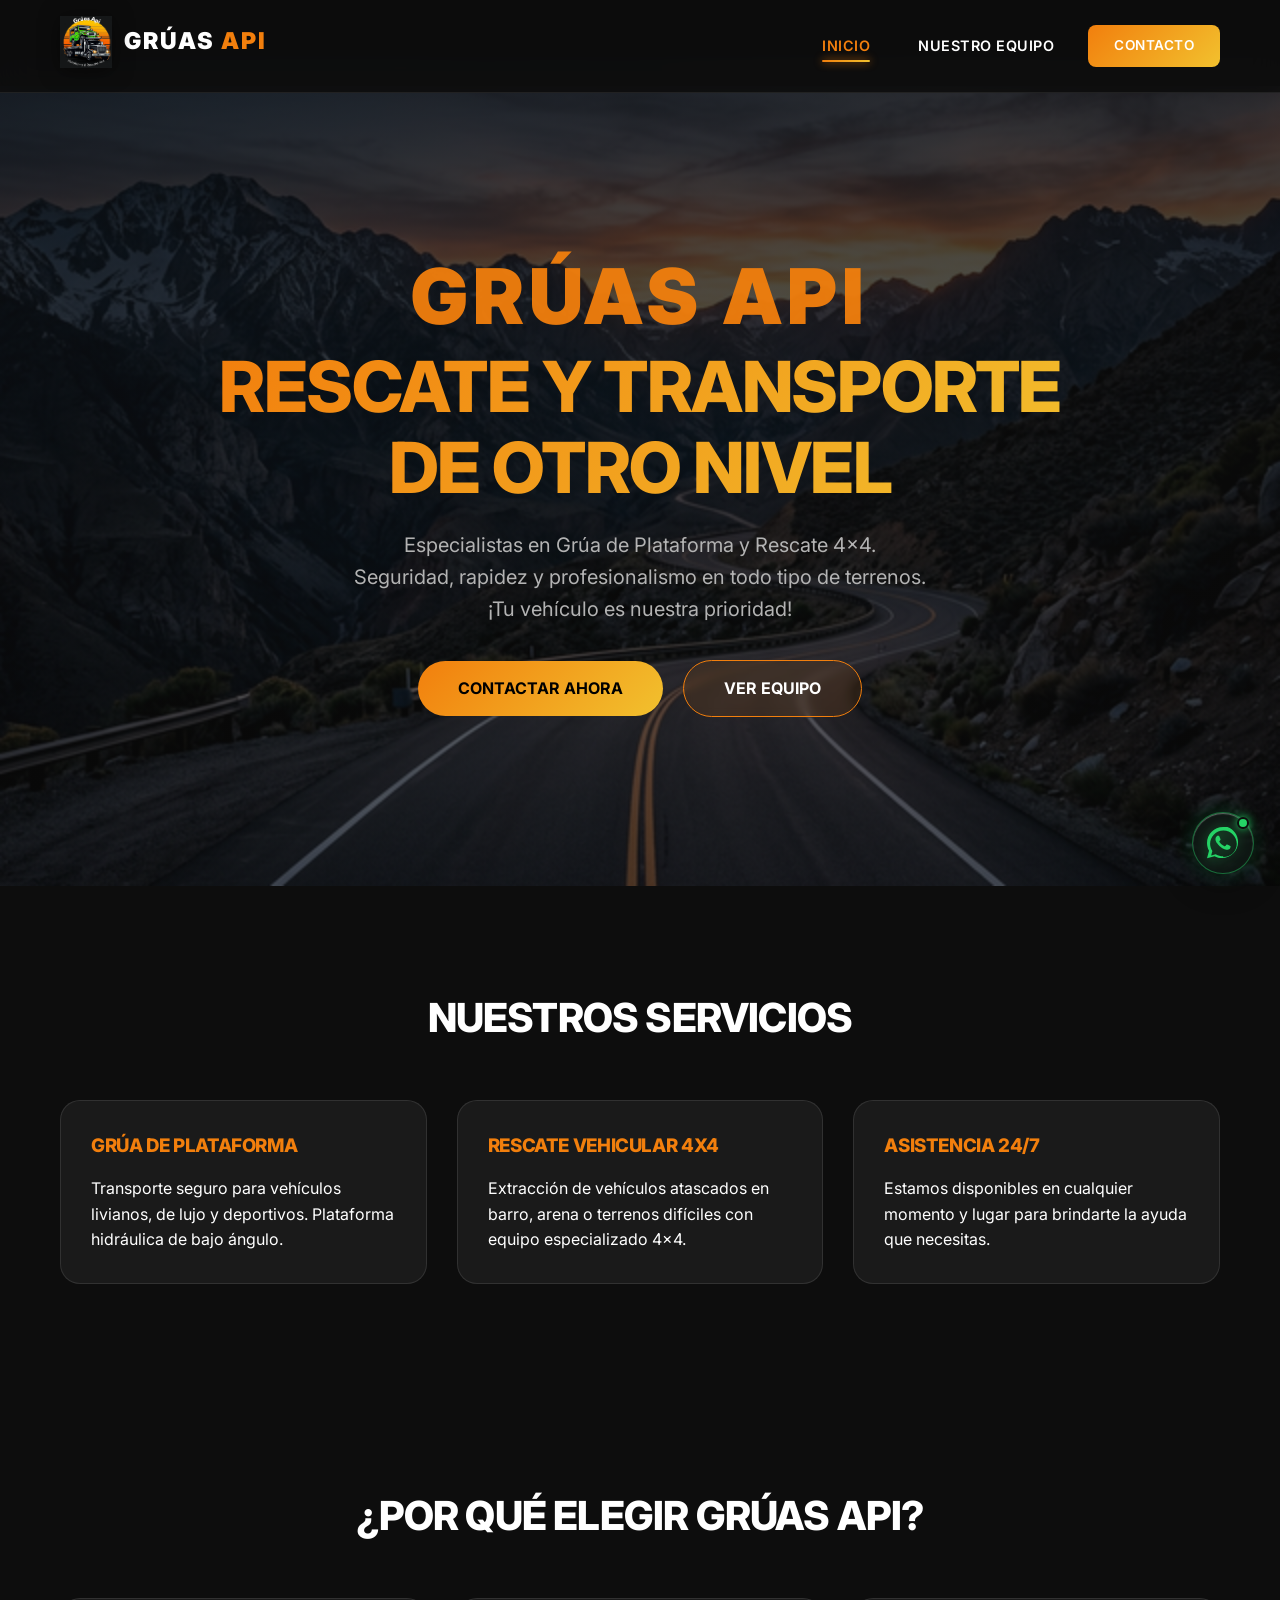
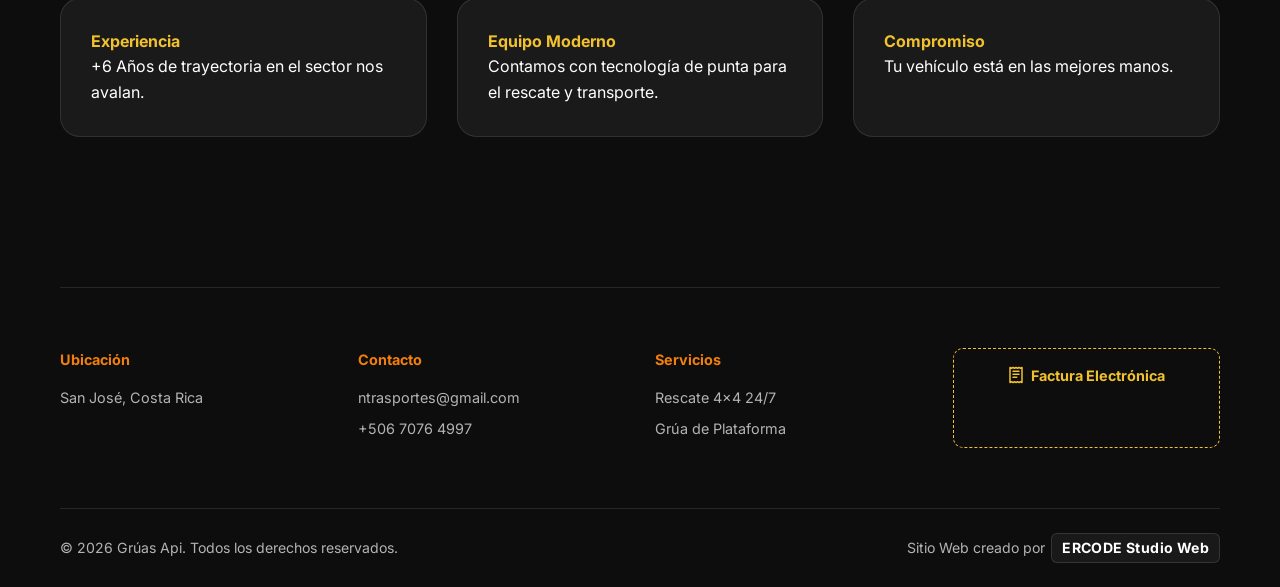
==== commit 4e584486: "feat: agregar credito de creador ERCODE Studio Web en el footer y metadatos SEO" ====
--- a/index.html
+++ b/index.html
@@ -12,7 +12,8 @@
   <!-- Meta Etiquetas Optimadas para SEO -->
   <meta name="description" content="Servicio de grúas 24/7 en San José, Costa Rica. Especialistas en rescate vehicular 4x4 y transporte en grúa de plataforma. Asistencia rápida y profesional." />
   <meta name="keywords" content="Grúas Api, Rescate 4x4, Remolque de Plataforma, San José, Costa Rica, Grúa 24 horas, Remolque de carros, Asistencia vial Costa Rica, Factura electrónica" />
-  <meta name="author" content="Grúas Api" />
+  <meta name="author" content="ERCODE Studio Web" />
+  <meta name="creator" content="ERCODE Studio Web" />
   <meta name="robots" content="index, follow" />
   <meta name="geo.region" content="CR-SJ" />
   <meta name="geo.placename" content="San José, Costa Rica" />
@@ -36,7 +37,7 @@
   <!-- Color de tema para navegadores móviles -->
   <meta name="theme-color" content="#f27f0d" />
 
-  <link rel="stylesheet" href="style.css?v=2.0" />
+  <link rel="stylesheet" href="style.css?v=2.1" />
   <link href="https://fonts.googleapis.com/css2?family=Inter:wght@400;600;800&display=swap" rel="stylesheet" />
 
   <!-- Schema JSON-LD: Negocio Local (clave para Google en Costa Rica) -->
@@ -203,9 +204,13 @@
           </p>
         </div>
       </div>
-      <div
-        style="text-align: center; color: var(--text-secondary); padding: 20px 0; border-top: 1px solid var(--glass-border);">
+      <div class="footer-bottom">
         <p>&copy; 2026 Grúas Api. Todos los derechos reservados.</p>
+        <p class="creator-credit">
+          Sitio Web creado por 
+          <!-- Coloca aquí el link de ERCODE Studio Web cuando esté lista -->
+          <a href="#" class="creator-link" target="_blank" rel="noopener noreferrer">ERCODE Studio Web</a>
+        </p>
       </div>
     </div>
   </footer>
--- a/style.css
+++ b/style.css
@@ -1025,3 +1025,62 @@
     display: none !important;
   }
 }
+
+/* Footer Bottom & Creator Credit */
+.footer-bottom {
+  display: flex;
+  justify-content: space-between;
+  align-items: center;
+  flex-wrap: wrap;
+  gap: 12px;
+  padding: 24px 0;
+  border-top: 1px solid var(--glass-border);
+  color: var(--text-secondary);
+  font-size: 0.88rem;
+}
+
+.creator-credit {
+  color: var(--text-secondary);
+  display: inline-flex;
+  align-items: center;
+  gap: 6px;
+  font-size: 0.88rem;
+}
+
+.creator-link {
+  color: #ffffff;
+  font-weight: 700;
+  text-decoration: none;
+  letter-spacing: 0.4px;
+  display: inline-flex;
+  align-items: center;
+  gap: 5px;
+  padding: 3px 10px;
+  border-radius: 6px;
+  background: rgba(255, 255, 255, 0.05);
+  border: 1px solid rgba(255, 255, 255, 0.12);
+  transition: all 0.3s cubic-bezier(0.16, 1, 0.3, 1);
+}
+
+.creator-link:hover {
+  color: var(--accent-orange);
+  background: rgba(242, 127, 13, 0.12);
+  border-color: rgba(242, 127, 13, 0.4);
+  box-shadow: 0 0 14px rgba(242, 127, 13, 0.25);
+  transform: translateY(-1px);
+}
+
+@media (max-width: 768px) {
+  .footer-bottom {
+    flex-direction: column;
+    justify-content: center;
+    text-align: center;
+    gap: 12px;
+    padding: 20px 0;
+  }
+
+  .creator-credit {
+    justify-content: center;
+    flex-wrap: wrap;
+  }
+}
